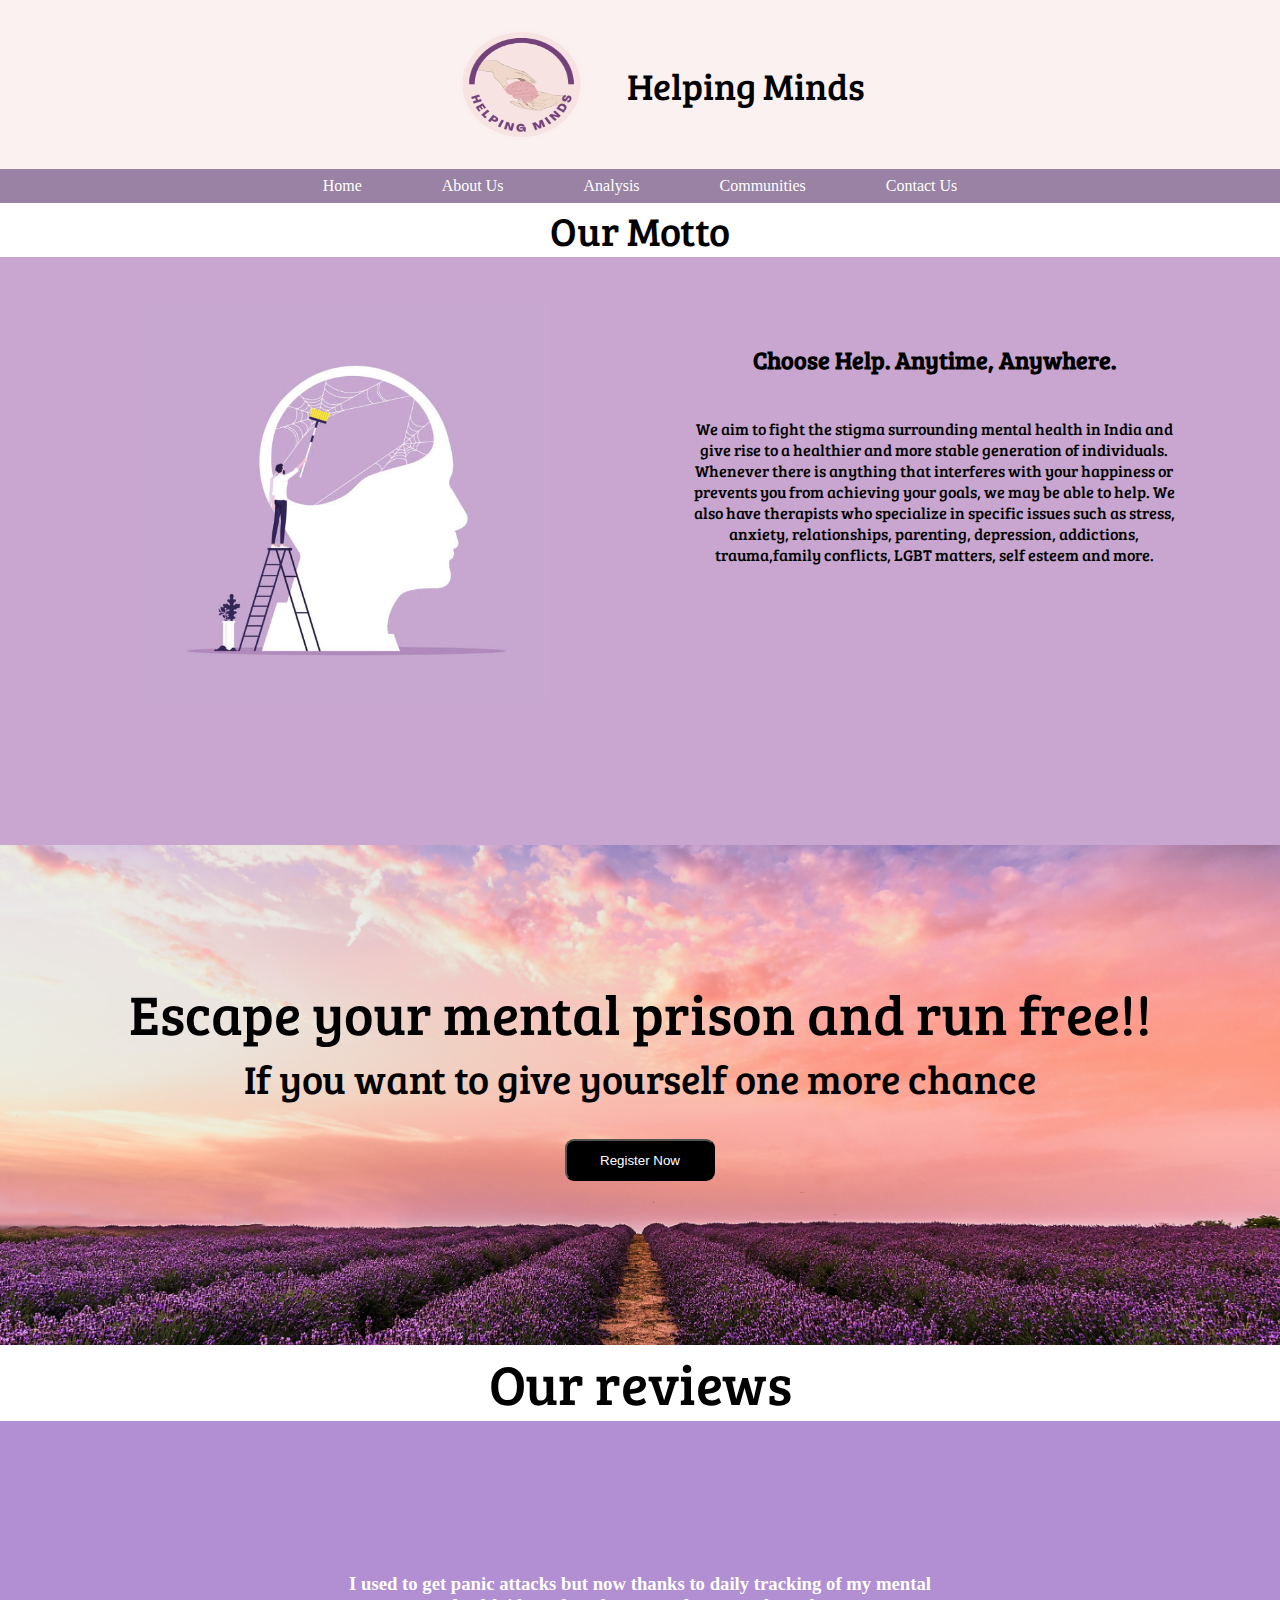
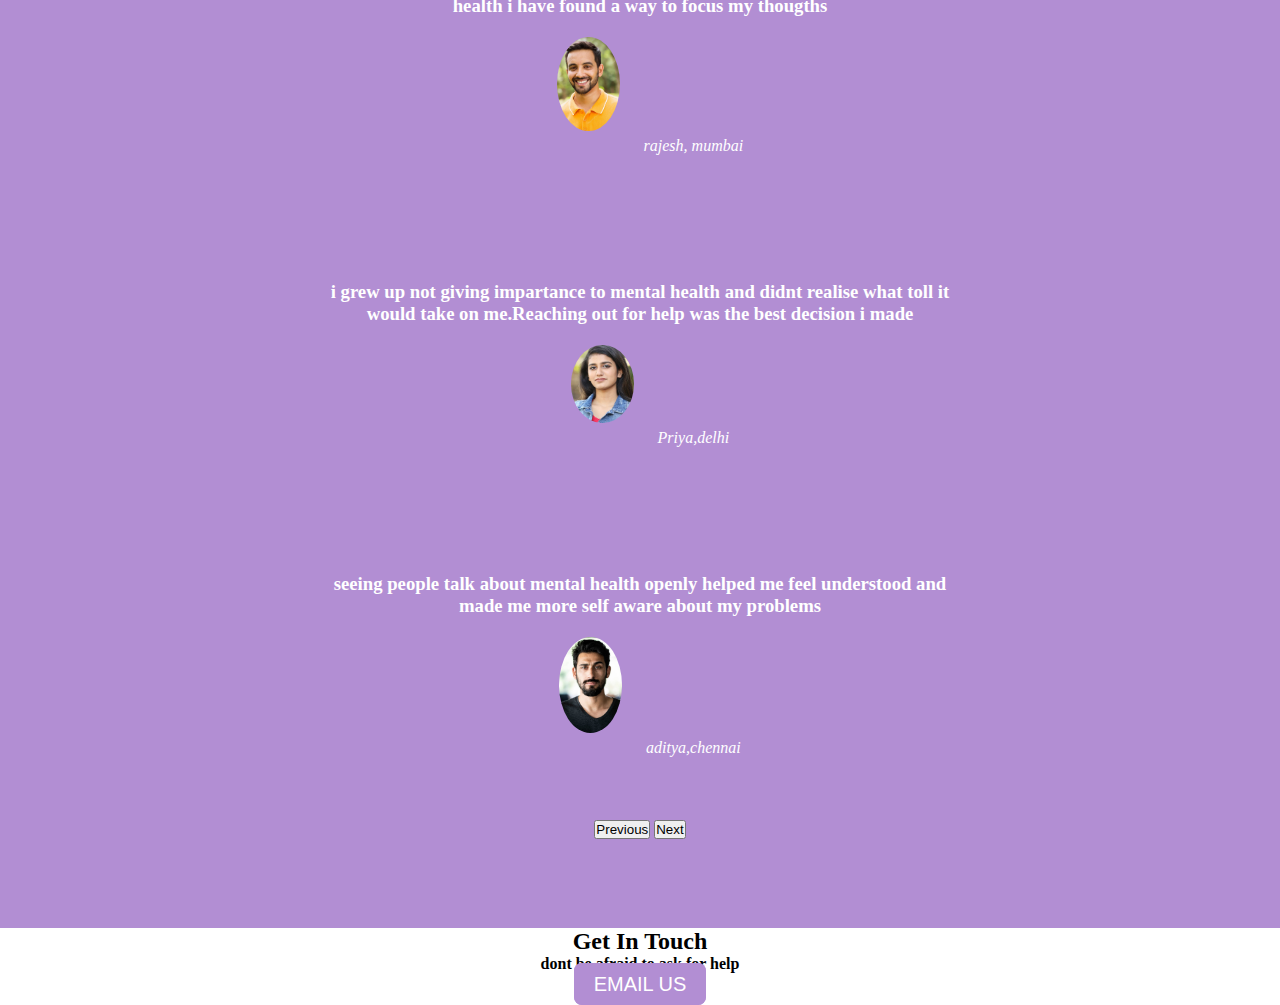
==== index.html @ 2677e9ec "Add files via upload" ====
<!DOCTYPE html>
<html lang="en">

<head>
    <meta charset="UTF-8">
    <meta http-equiv="X-UA-Compatible" content="IE=edge">
    <meta name="viewport" content="width=device-width, initial-scale=1.0">
    <title>Helping Minds | Be always one step ahead</title>
    <link rel="stylesheet" href="style.css">
    <link rel="preconnect" href="https://fonts.googleapis.com">
    <link rel="preconnect" href="https://fonts.gstatic.com" crossorigin>
    <link href="https://fonts.googleapis.com/css2?family=Bree+Serif&display=swap" rel="stylesheet">
    <!-- BOOTSTRAP SCRIPTS -->
    <link href="https://cdn.jsdelivr.net/npm/bootstrap@5.2.2/dist/css/bootstrap.min.css" rel="stylesheet"
        integrity="sha384-Zenh87qX5JnK2Jl0vWa8Ck2rdkQ2Bzep5IDxbcnCeuOxjzrPF/et3URy9Bv1WTRi" crossorigin="anonymous">
    <script src="https://cdn.jsdelivr.net/npm/bootstrap@5.2.2/dist/js/bootstrap.bundle.min.js"
        integrity="sha384-OERcA2EqjJCMA+/3y+gxIOqMEjwtxJY7qPCqsdltbNJuaOe923+mo//f6V8Qbsw3"
        crossorigin="anonymous"></script>
</head>

<body>
    <section>
        <div id="webname">
            <img src="img4.jpg" alt="Helping Minds">
            <p>Helping Minds</p>
        </div>
    </section>
    <section>
        <nav id="nav">
            <ul>
                <li><a href="#">Home</a></li>
                <li><a href="#" target="_blank">About Us</a></li>
                <li><a href="analysis.html" target="_blank">Analysis</a></li>
                <li><a href="#">Communities</a></li>
                <li><a href="contact us.html">Contact Us</a></li>
            </ul>
        </nav>
    </section>
    <section id="middle">
        <p>Our Motto</p>
        <div id="motto">
            <div class="motto">
                <img src="img2.jpg" alt="">
            </div>
            <div class="motto">
                <br>
                <br>
                <h2>Choose Help. Anytime, Anywhere.</h2> 
                <br>
                <br>
                <p>We aim to fight the stigma surrounding mental health in India and give rise to a healthier and more stable generation of individuals. 
                    Whenever there is anything that interferes with your happiness or prevents you from achieving your goals, we may be able to help. 
                    We also have therapists who specialize in specific issues such as stress, anxiety, relationships, parenting, depression, addictions,
                     trauma,family conflicts, LGBT matters, self esteem and more.</p>

            </div>
        </div>
    </section>
    <section id="bottom">
        <div id="divtext1">
            <p>Escape your mental prison and run free!!</p>
        </div>
        <div id="divtext2">
            <p>If you want to give yourself one more chance</p>
        </div>
        <div id="divtext3">
            <a href="registration.html" target="_blank"><button id="button1">Register Now</button></a>
        </div>
    </section>
    <section id="comm">


    </section>
    <section id="last">
        <div>
            <p>Our reviews</p>
        </div>
    </section>
    <section id="testimonials">
        <div id="carouselExampleSlidesOnly" class="carousel slide" data-ride="false">
            <div class="carousel-inner">
                <div class="carousel-item active">
                    <h3>I used to get panic attacks but now thanks to daily tracking of my mental health
                        i have found a way to focus my thougths</h3>
                    <img class="testimonial-img" src="man1.jpeg" alt="man-profile">
                    <em>rajesh, mumbai</em>
                </div>

                <div class="carousel-item ">

                    <h3 class="testimonial-text">i grew up not giving impartance to mental health and didnt realise what
                        toll it would take on me.Reaching out for help was the best decision i made</h3>
                    <img class="testimonial-img" src="priya-prakash-varrier.jpeg" alt="lady-profile">
                    <em>Priya,delhi</em>
                </div>

                <div class="carousel-item ">

                    <h3 class="testimonial-text">seeing people talk about mental health openly helped me feel understood
                        and made me more self aware about my problems</h3>
                    <img class="testimonial-img" src="man 2 new.jpeg" alt="lady-profile">
                    <em>aditya,chennai</em>
                </div>
            </div>
            <button class="carousel-control-prev" type="button" data-bs-target="#carouselExampleSlidesOnly"
                data-bs-slide="prev">
                <span class="carousel-control-prev-icon" aria-hidden="true"></span>
                <span class="visually-hidden">Previous</span>
            </button>
            <button class="carousel-control-next" type="button" data-bs-target="#carouselExampleSlidesOnly"
                data-bs-slide="next">
                <span class="carousel-control-next-icon" aria-hidden="true"></span>
                <span class="visually-hidden">Next</span>
            </button>
        </div>


    </section>
    <section id="contact">

        <div class="contact-me">


            <h2>Get In Touch</h2>
            <h4>dont be afraid to ask for help</h4>

            <a class="btn" href="mailto:xyz@gmail.com">EMAIL US</a>
        </div>
        </div>
    </section>
</body>

</html>
---- style.css ----
*{
    margin: 0;
    padding: 0;
}
#webname img{
    height: 159px;
    width: 179px;
    padding: 4px 12px;
    margin: 1px 4px;
}
#webname p{
    color: black;
}

#webname{
    display: flex;
    justify-content: center;
    align-items: center;
    font-size: 2.3rem;
    font-family: 'Bree Serif', serif;
    position: relative;
}

#webname::before{
    content:"";
    background-color: #f8e3e3;
    position: absolute;
    z-index: -1;
    opacity: 0.5;
    height: 100%;
    width: 100%;
}

#nav{
    position: relative;
}

#nav::before{
    content:"";
    background-color: rgb(51, 6, 72);
    position: absolute;
    z-index: -1;
    opacity: 0.5;
    height: 100%;
    width: 100%;
}

#nav ul{
    display: flex;
    justify-content: center;
}

#nav li{
    list-style: none;
}

#nav ul li a{
    display: block;
    border-radius: 9px;
    text-decoration: none;
    margin: 4px 20px;
    padding: 4px 20px;
    color: white;
}

#nav ul li a:hover{
    background-color: white;
    color: black;
}


#middle>p{
    text-align: center;
    font-family: 'Bree Serif', serif;
    font-size: 2.5rem;
}

#motto{
    display: flex;
    justify-content: center;
    align-items: center;
    position: relative;
}

#motto img{
    width: 400px;
    height: 400px;
}

#motto::before{
    content: "";
    background-color: #c8a6cf;
    z-index: -1;
    position: absolute;
    height: 100%;
    width: 100%;
}

.motto{
    /* background: url('img2.jpg') no-repeat center center/cover; */
    height: 500px;
    width: 500px;
    margin: 10px;
    border-radius: 30px;
    /* border: 2px solid black; */
    text-align: center;
    padding: 34px 34px;
    font-family: 'Bree Serif', serif;
}

#bottom{
    height: 500px;
    display: flex;
    flex-direction: column;
    justify-content: center;
    align-items: center;
    position: relative;
}

#bottom::before{
    content:"";
    background: url('img3.jpg') no-repeat center center/cover;
    position: absolute;
    z-index: -1;
    height: 100%;
    width: 100%;
}

#divtext1{
    font-size: 3.5rem;
    font-family: 'Bree Serif', serif;
}

#divtext2{
    font-size: 2.5rem;
    font-family: 'Bree Serif', serif;
}

#divtext3 button {
    background-color: black;
    color: white;
    padding: 4px 10px;
    margin: 34px;
    border-radius: 9px;
    height: 42px;
    width: 150px;
    cursor: pointer;
}

#divtext3 a{
    text-decoration: none;
}

#divtext3 a button:hover{
    background-color: wheat;
    color: black;
}

#last p{
    font-size: 3.5rem;
    text-align: center;
    font-family: 'Bree Serif', serif;
}

/* TESTIMONIAL SECTION  */
#testimonials{
    padding: 7% 15%;
    text-align: center;
    background-color:#b28ed3;
    color: #fff;
}
.testimonial-img{

    width: 10%;
    border-radius: 100%;
    margin: 20px;
}


.carousel-item{
    padding: 7% 15%;

}
#contact{
    text-align: center;
    
}
.btn {
    background: #b28ed3;
    background-image: -webkit-linear-gradient(top, #b28ed3,#b28ed3);
    background-image: -moz-linear-gradient(top, #b28ed3, #b28ed3);
    background-image: -ms-linear-gradient(top, #b28ed3, #b28ed3);
    background-image: -o-linear-gradient(top, #b28ed3, #b28ed3);
    background-image: linear-gradient(to bottom,#b28ed3, #b28ed3);
    -webkit-border-radius: 28;
    -moz-border-radius: 28;
    border-radius: 8px;
    font-family: Arial;
    color: #ffffff;
    font-size: 20px;
    padding: 10px 20px 10px 20px;
    text-decoration: none;
}



.btn:hover {
    background: #3cb0fd;
    background-image: -webkit-linear-gradient(top, #3cb0fd, #3498db);
    background-image: -moz-linear-gradient(top, #3cb0fd, #3498db);
    background-image: -ms-linear-gradient(top, #3cb0fd, #3498db);
    background-image: -o-linear-gradient(top, #3cb0fd, #3498db);
    background-image: linear-gradient(to bottom, #3cb0fd, #3498db);
    text-decoration: none;
}
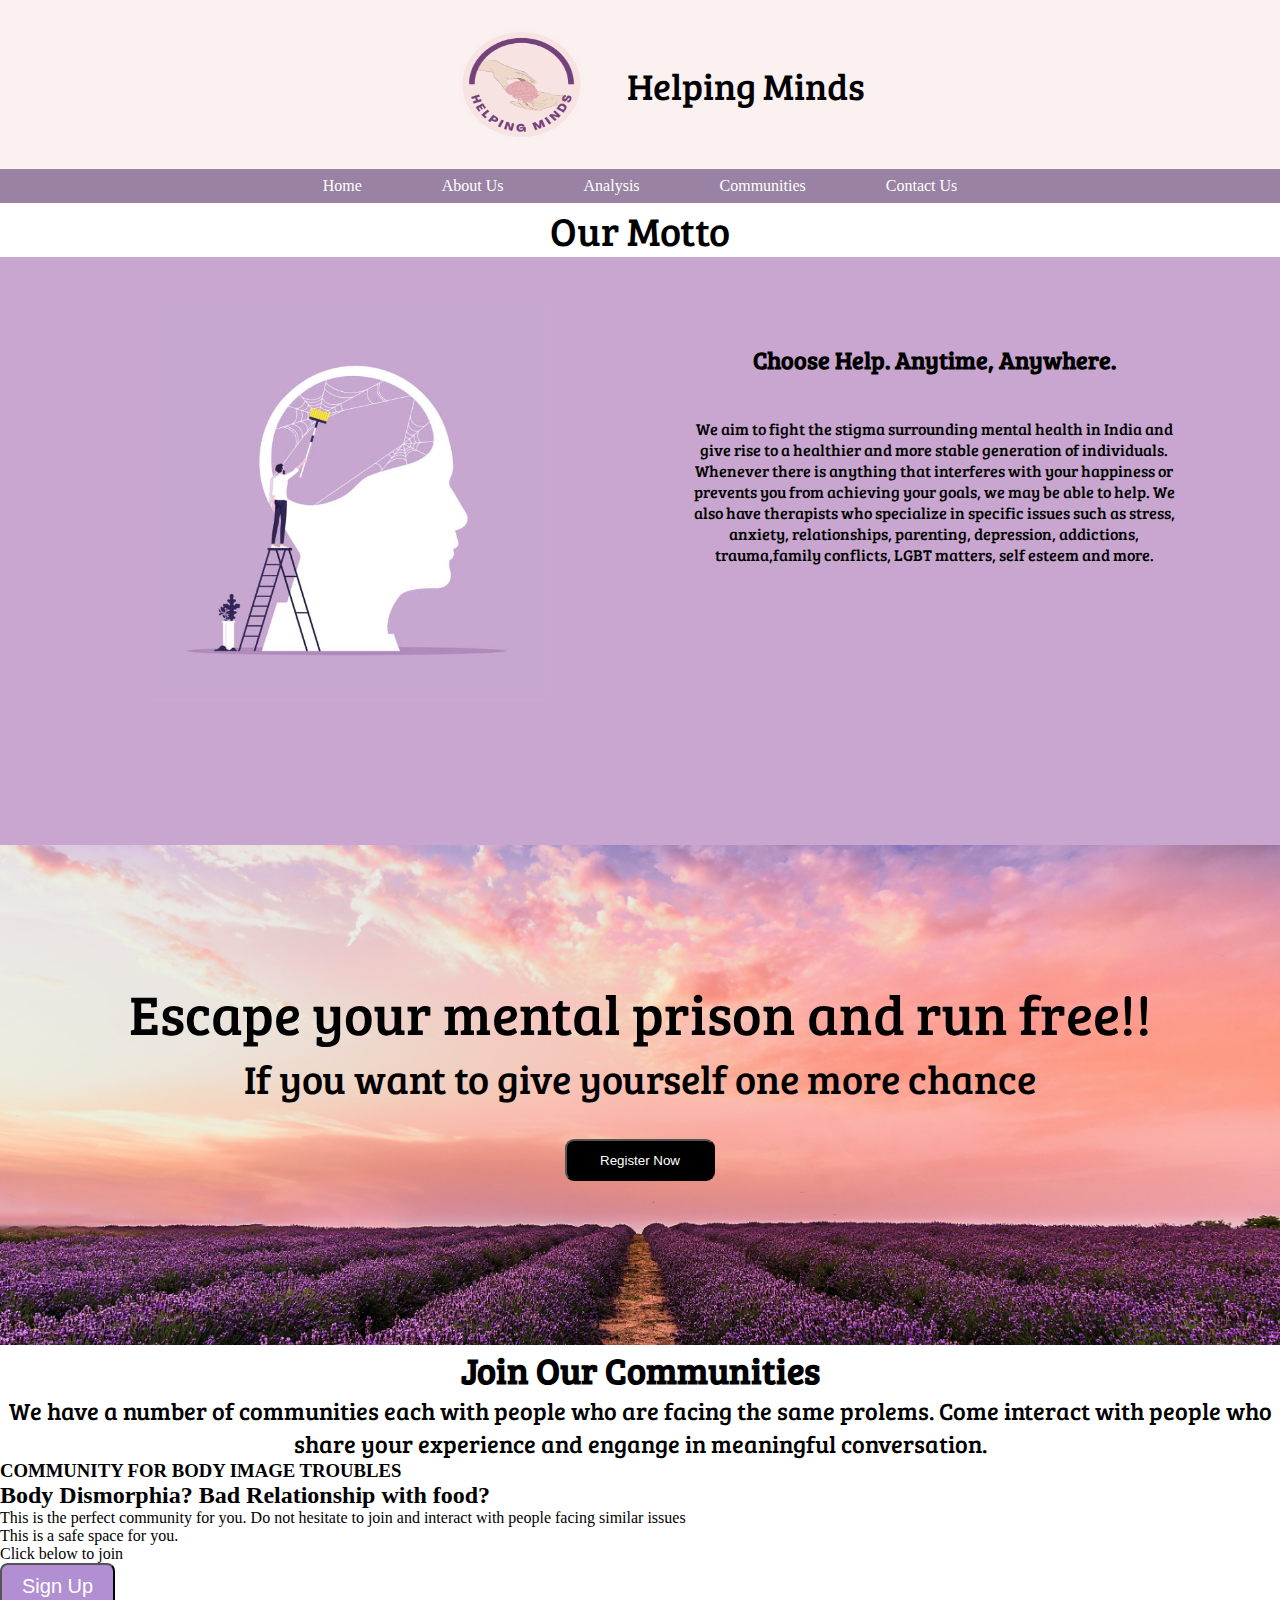
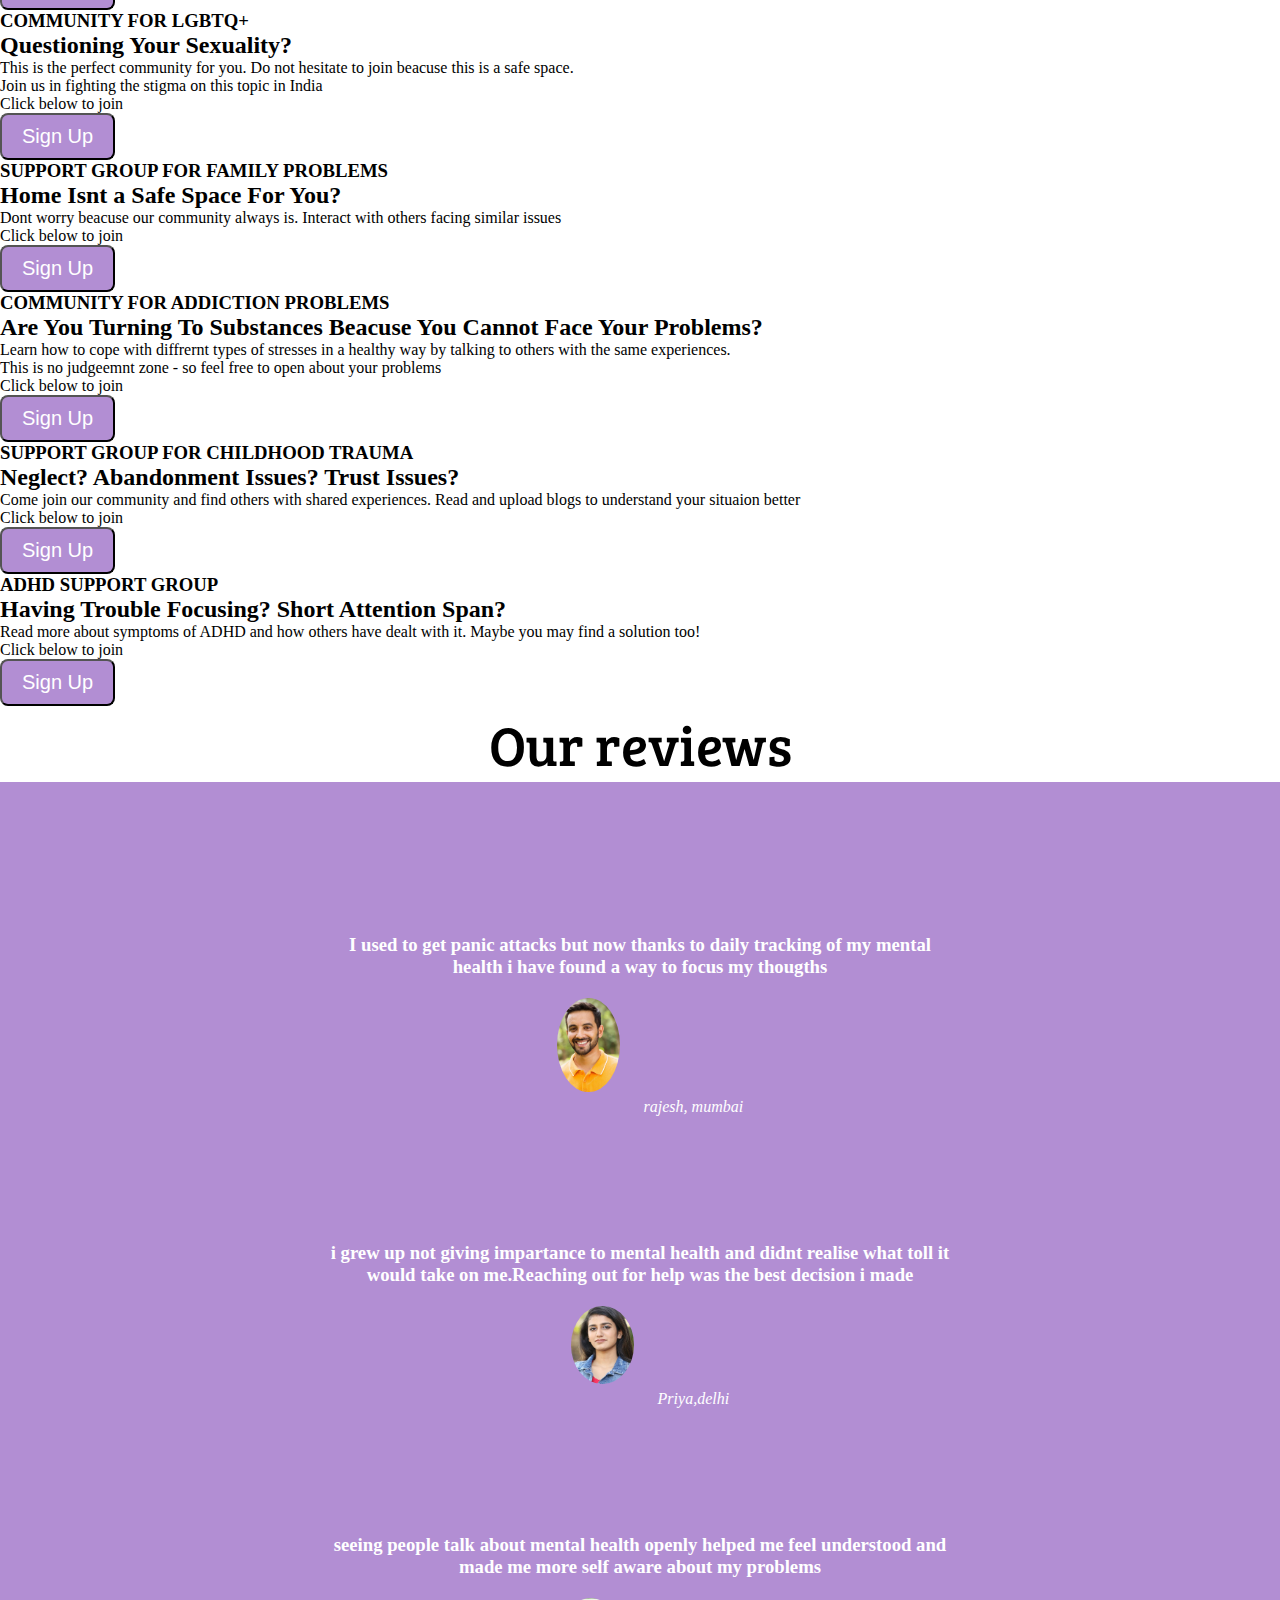
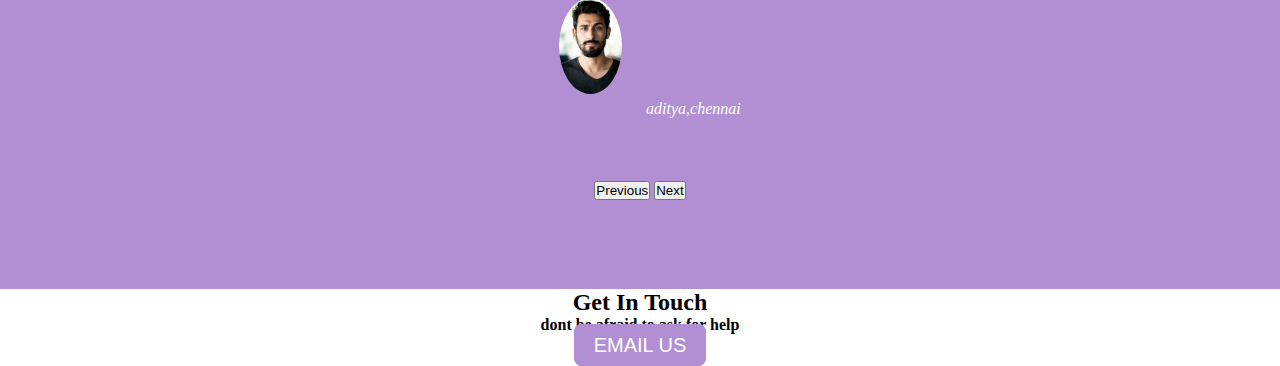
==== commit cd9e7b1a: "Add files via upload" ====
--- a/index.html
+++ b/index.html
@@ -10,7 +10,6 @@
     <link rel="preconnect" href="https://fonts.googleapis.com">
     <link rel="preconnect" href="https://fonts.gstatic.com" crossorigin>
     <link href="https://fonts.googleapis.com/css2?family=Bree+Serif&display=swap" rel="stylesheet">
-    <!-- BOOTSTRAP SCRIPTS -->
     <link href="https://cdn.jsdelivr.net/npm/bootstrap@5.2.2/dist/css/bootstrap.min.css" rel="stylesheet"
         integrity="sha384-Zenh87qX5JnK2Jl0vWa8Ck2rdkQ2Bzep5IDxbcnCeuOxjzrPF/et3URy9Bv1WTRi" crossorigin="anonymous">
     <script src="https://cdn.jsdelivr.net/npm/bootstrap@5.2.2/dist/js/bootstrap.bundle.min.js"
@@ -32,7 +31,7 @@
                 <li><a href="#" target="_blank">About Us</a></li>
                 <li><a href="analysis.html" target="_blank">Analysis</a></li>
                 <li><a href="#">Communities</a></li>
-                <li><a href="contact us.html">Contact Us</a></li>
+                <li><a href="contact.html">Contact Us</a></li>
             </ul>
         </nav>
     </section>
@@ -56,6 +55,7 @@
             </div>
         </div>
     </section>
+    </section>
     <section id="bottom">
         <div id="divtext1">
             <p>Escape your mental prison and run free!!</p>
@@ -67,10 +67,128 @@
             <a href="registration.html" target="_blank"><button id="button1">Register Now</button></a>
         </div>
     </section>
-    <section id="comm">
-
-
-    </section>
+
+      
+  <section id="community">
+
+    <div class="comm">
+    <h2>Join Our Communities</h2>
+    <p> We have a number of communities each with people who are facing the same prolems. Come interact with people who 
+        share your experience and engange in meaningful conversation.</p>
+    </div>
+    <div class="row">
+    
+      <div class="comm-column col-lg-4 col-md-6">
+      <div class="card">
+   
+      <div class="card-header">
+      <h3>COMMUNITY FOR BODY IMAGE TROUBLES</h3>
+      </div>
+      <div class="card-body">
+       <h2>Body Dismorphia? Bad Relationship with food? </h2>
+      <p>This is the perfect community for you. Do not hesitate to join and interact with people facing similar issues</p>
+      <p>This is a safe space for you.</p>
+      <p>Click below to join </p>
+    <button class="btn btn-lg btn-block btn-outline-dark" type="button">Sign Up</button>
+      </div> 
+     </div>
+    </div>
+
+    <div class="comm-column col-lg-4 col-md-6">
+      <div class="card">
+   
+      <div class="card-header">
+        <h3>COMMUNITY FOR LGBTQ+ </h3>
+      </div>
+      <div class="card-body">
+        <h2> Questioning Your Sexuality?</h2>
+        <p>This is the perfect community for you. Do not hesitate to join beacuse this is a safe space. </p>
+        <p>Join us in fighting the stigma on this topic in India</p>
+        <p>Click below to join </p>
+
+        <button class="btn btn-lg btn-block btn-dark" type="button">Sign Up</button>
+      </div>   
+     </div> 
+    </div>
+
+    <div class="=comm-column col-lg-4">
+      <div class="card">
+   
+      <div class="card-header">
+        <h3>SUPPORT GROUP FOR FAMILY PROBLEMS</h3>
+      </div>
+      <div class="card-body">
+       <h2> Home Isnt a Safe Space For You?</h2>
+       <p>Dont worry beacuse our community always is. Interact with others facing similar issues </p>
+       <p>Click below to join </p>
+    <button class="btn btn-lg btn-block btn-dark" type="button">Sign Up</button>
+
+      </div>
+      
+     </div>
+      
+    </div>
+     
+    </div>  
+    
+     
+      <div class="row">
+      
+        <div class="comm-column col-lg-4 col-md-6">
+        <div class="card">
+     
+        <div class="card-header">
+        <h3>COMMUNITY FOR ADDICTION PROBLEMS</h3>
+        </div>
+        <div class="card-body">
+         <h2>Are You Turning To Substances Beacuse You Cannot Face Your Problems?</h2>
+        <p>Learn how to cope with diffrernt types of stresses in a healthy way by talking to others with the same experiences. </p>
+        <p>This is no judgeemnt zone - so feel free to open about your problems</p>
+        <p>Click below to join </p>
+      <button class="btn btn-lg btn-block btn-outline-dark" type="button">Sign Up</button>
+        </div> 
+       </div>
+      </div>
+  
+      <div class="comm-column col-lg-4 col-md-6">
+        <div class="card">
+     
+        <div class="card-header">
+          <h3>SUPPORT GROUP FOR CHILDHOOD TRAUMA </h3>
+        </div>
+        <div class="card-body">
+          <h2> Neglect? Abandonment Issues? Trust Issues?</h2>
+          <p>Come join our community and find others with shared experiences. Read and upload blogs to  
+            understand your situaion better</p>
+            <p>Click below to join </p>
+          <button class="btn btn-lg btn-block btn-dark" type="button">Sign Up</button>
+        </div>   
+       </div> 
+      </div>
+  
+      <div class="comm-column col-lg-4">
+        <div class="card">
+     
+        <div class="card-header">
+          <h3>ADHD SUPPORT GROUP</h3>
+        </div>
+        <div class="card-body">
+         <h2> Having Trouble Focusing? Short Attention Span? </h2>
+         <p>Read more about symptoms of ADHD and how others have dealt with it. Maybe you may find a solution too!</p>
+         <p>Click below to join </p>
+       
+      <button class="btn btn-lg btn-block btn-dark" type="button">Sign Up</button>
+  
+        </div>
+        
+       </div>
+        
+      </div>
+       
+      </div>
+   
+  </section>
+
     <section id="last">
         <div>
             <p>Our reviews</p>
@@ -90,7 +208,7 @@
 
                     <h3 class="testimonial-text">i grew up not giving impartance to mental health and didnt realise what
                         toll it would take on me.Reaching out for help was the best decision i made</h3>
-                    <img class="testimonial-img" src="priya-prakash-varrier.jpeg" alt="lady-profile">
+                        <img class="testimonial-img" src="priya-prakash-varrier.jpeg" alt="lady-profile">
                     <em>Priya,delhi</em>
                 </div>
 
@@ -98,7 +216,7 @@
 
                     <h3 class="testimonial-text">seeing people talk about mental health openly helped me feel understood
                         and made me more self aware about my problems</h3>
-                    <img class="testimonial-img" src="man 2 new.jpeg" alt="lady-profile">
+                        <img class="testimonial-img" src="man 2 new.jpeg" alt="man-profile">
                     <em>aditya,chennai</em>
                 </div>
             </div>
@@ -130,4 +248,4 @@
     </section>
 </body>
 
-</html>+</html>
--- a/style.css
+++ b/style.css
@@ -162,6 +162,11 @@
     font-family: 'Bree Serif', serif;
 }
 
+.comm{
+    font-size: 1.5rem;
+    text-align: center;
+    font-family: 'Bree Serif', serif;
+}
 /* TESTIMONIAL SECTION  */
 #testimonials{
     padding: 7% 15%;
@@ -213,4 +218,3 @@
     background-image: linear-gradient(to bottom, #3cb0fd, #3498db);
     text-decoration: none;
 }
-
